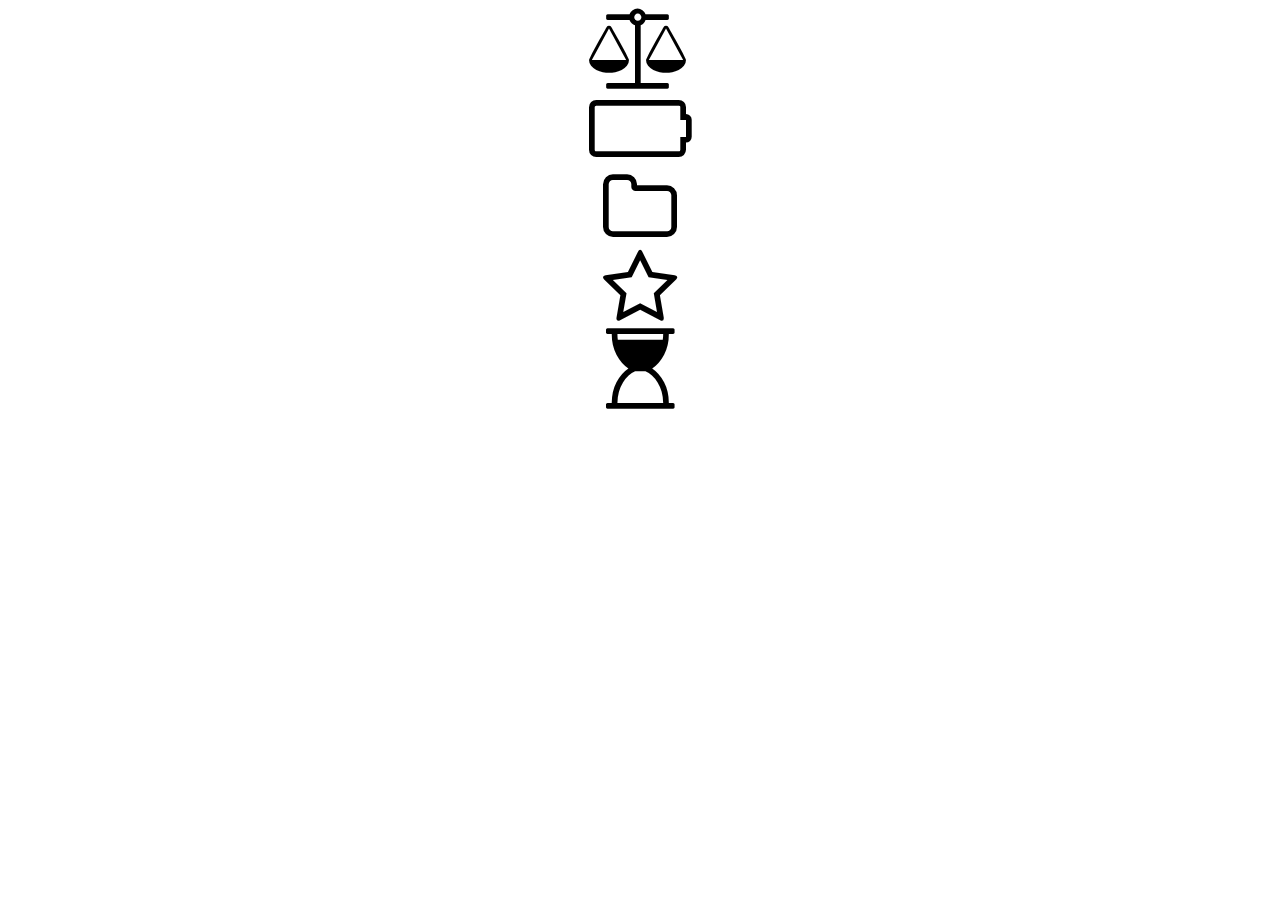
==== Animer une icone/index.html @ ed2c30fb "animating icons" ====
<!DOCTYPE html>
<html lang="en" dir="ltr">
  <head>
    <meta charset="utf-8" />
    <meta name="viewport" content="width=device-width, initial-scale=1.0" />
    <title>Icon Animation</title>
    <link
      rel="stylesheet"
      href="https://use.fontawesome.com/releases/v5.15.1/css/all.css"
      integrity="sha384-vp86vTRFVJgpjF9jiIGPEEqYqlDwgyBgEF109VFjmqGmIY/Y4HV4d3Gp2irVfcrp"
      crossorigin="anonymous"
    />
    <link
      rel="stylesheet"
      href="https://cdnjs.cloudflare.com/ajax/libs/font-awesome/4.7.0/css/font-awesome.min.css"
    />
    <link rel="stylesheet" href="main.css" />
  </head>
  <body>
    <div id="balanceIcon" class="icon fa"></div>
    <div id="battery" class="icon fa"></div>
    <div id="folder" class="icon fa"></div>
    <div id="star" class="icon fa"></div>
    <div id="glass" class="icon fa"></div>
    <script type="text/javascript" src="main.js"></script>
  </body>
</html>
---- Animer une icone/main.css ----
.icon {
  display: flex;
  justify-content: center;
  align-items: center;
  flex-direction: column;
  font-size: 80px;
  transition: all 0.3s ease-in-out;
}
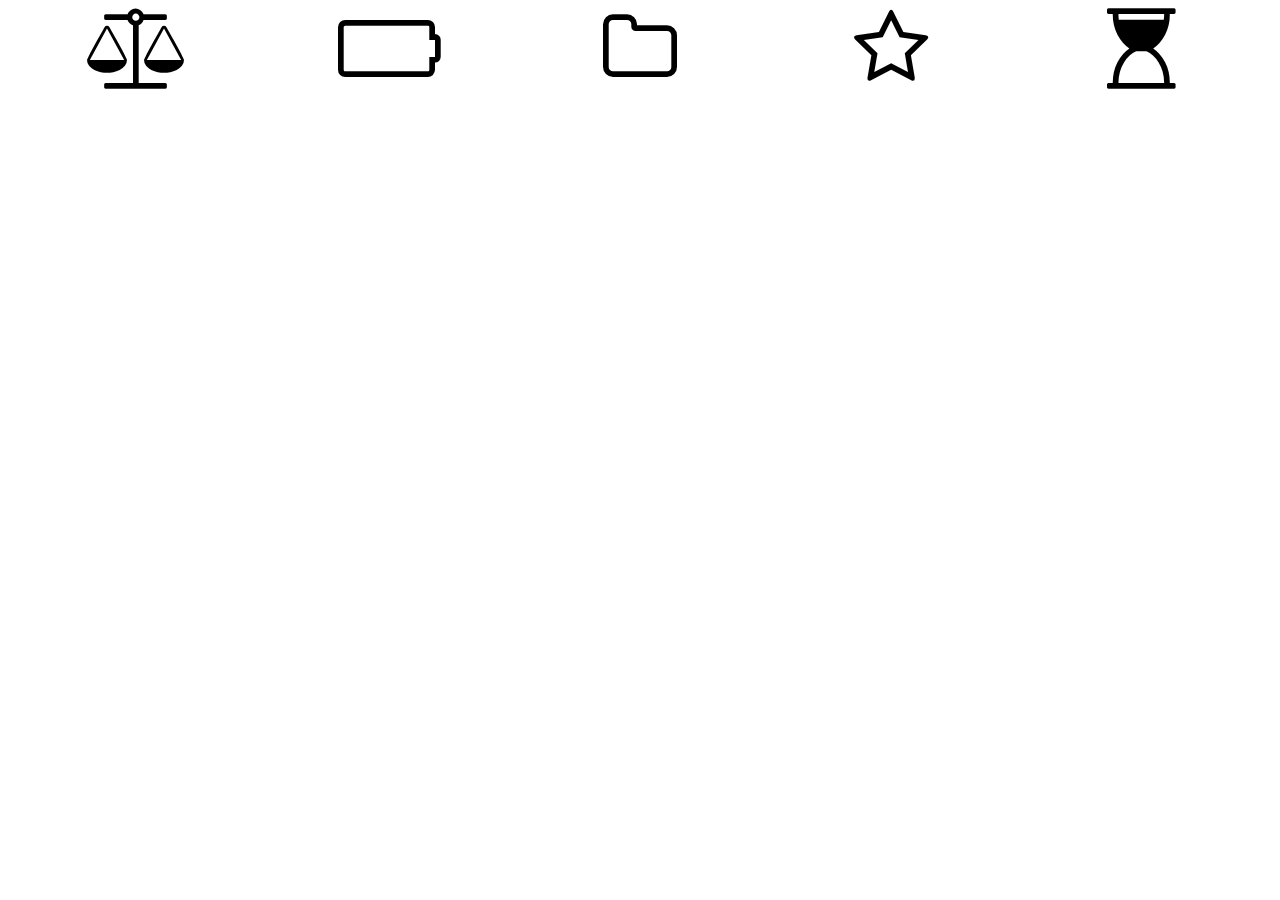
==== commit 6a67b00b: "animating icons" ====
--- a/Animer une icone/index.html
+++ b/Animer une icone/index.html
@@ -6,22 +6,19 @@
     <title>Icon Animation</title>
     <link
       rel="stylesheet"
-      href="https://use.fontawesome.com/releases/v5.15.1/css/all.css"
-      integrity="sha384-vp86vTRFVJgpjF9jiIGPEEqYqlDwgyBgEF109VFjmqGmIY/Y4HV4d3Gp2irVfcrp"
-      crossorigin="anonymous"
-    />
-    <link
-      rel="stylesheet"
       href="https://cdnjs.cloudflare.com/ajax/libs/font-awesome/4.7.0/css/font-awesome.min.css"
     />
     <link rel="stylesheet" href="main.css" />
   </head>
   <body>
-    <div id="balanceIcon" class="icon fa"></div>
-    <div id="battery" class="icon fa"></div>
-    <div id="folder" class="icon fa"></div>
-    <div id="star" class="icon fa"></div>
-    <div id="glass" class="icon fa"></div>
+    <div class="icons">
+      <div id="balanceIcon" class="icon fa"></div>
+      <div id="battery" class="icon fa"></div>
+      <div id="folder" class="icon fa"></div>
+      <div id="star" class="icon fa"></div>
+      <div id="glass" class="icon fa"></div>
+    </div>
+
     <script type="text/javascript" src="main.js"></script>
   </body>
 </html>
--- a/Animer une icone/main.css
+++ b/Animer une icone/main.css
@@ -1,8 +1,19 @@
+.icons {
+  max-width: 1280px;
+  width: 100%;
+  height: 100%;
+  display: flex;
+  justify-content: space-evenly;
+  align-items: center;
+  flex-wrap: wrap;
+  margin: 0 auto;
+}
+
 .icon {
+  width: 3em;
+  height: 5em;
   display: flex;
-  justify-content: center;
+  flex-direction: column;
   align-items: center;
-  flex-direction: column;
   font-size: 80px;
-  transition: all 0.3s ease-in-out;
 }
